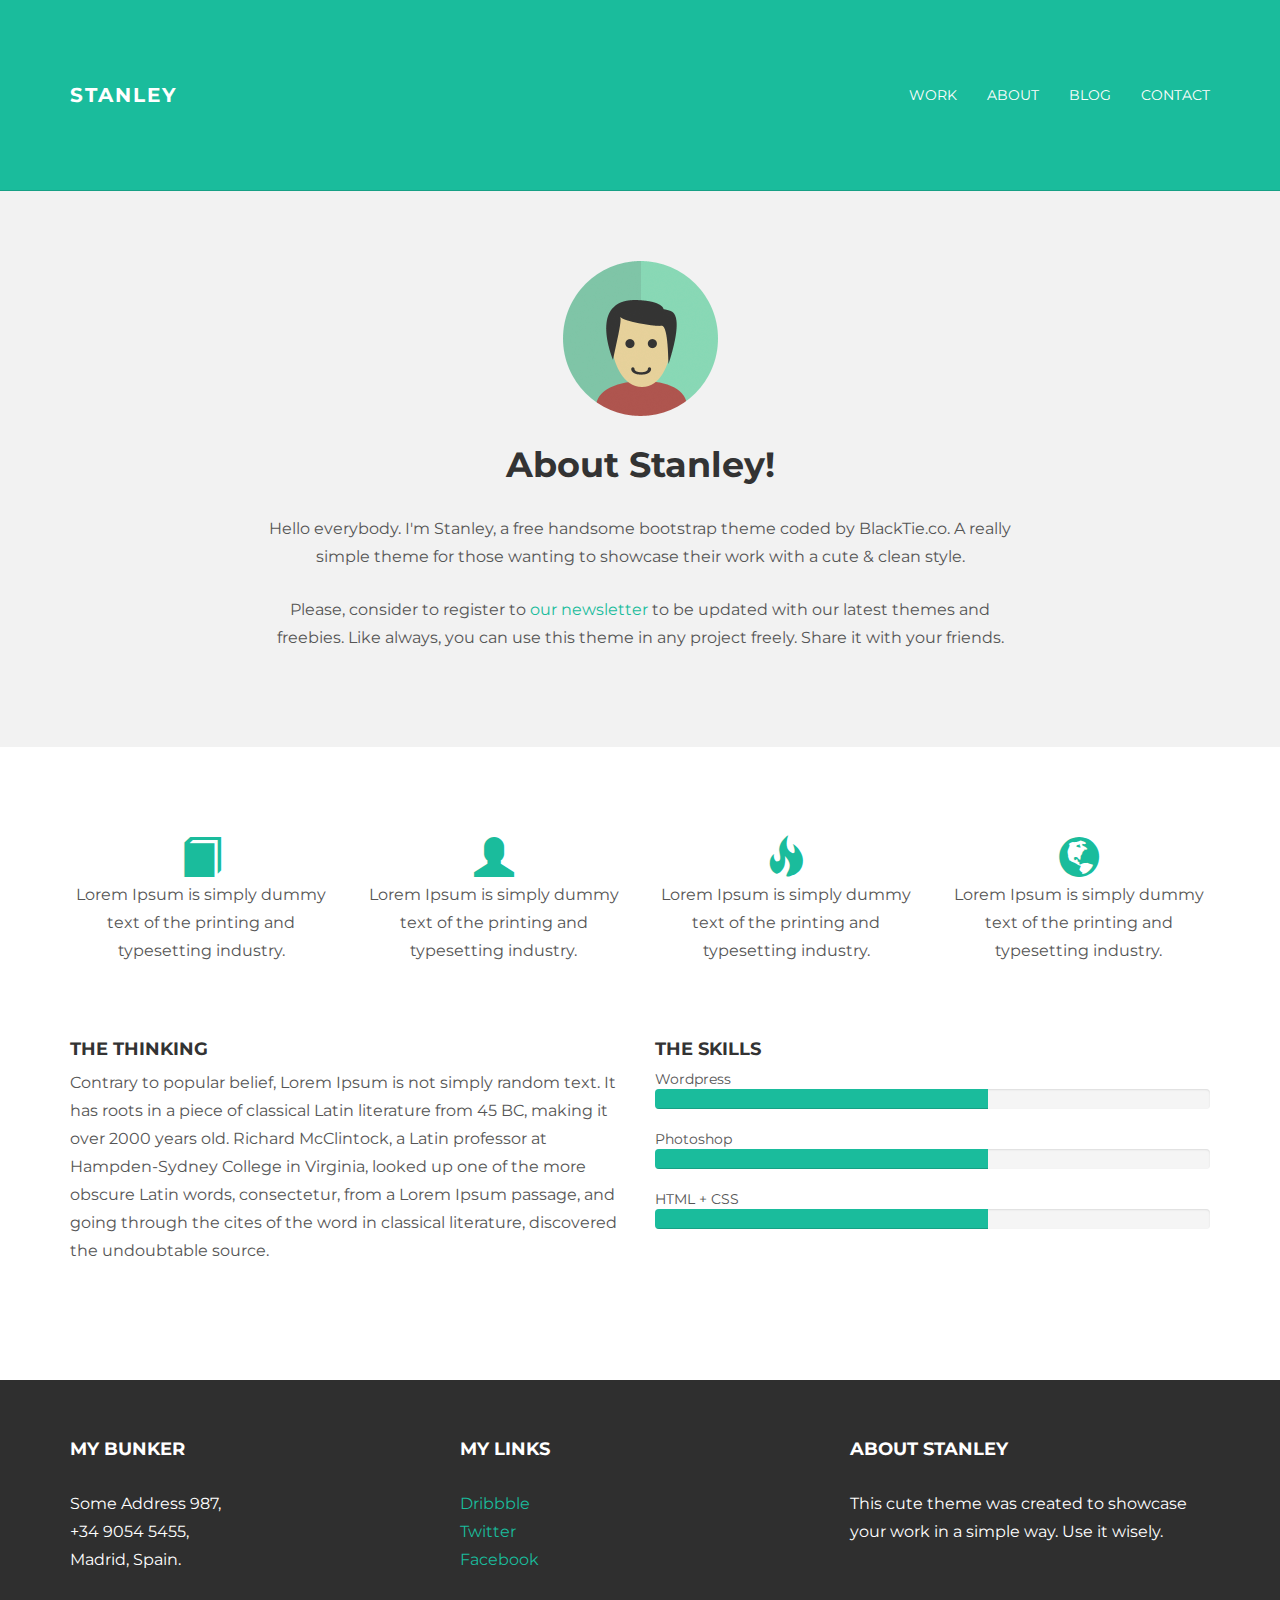
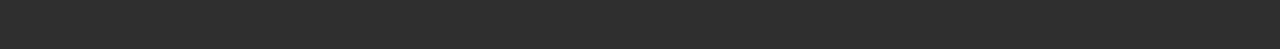
==== about.html @ f3349349 "Loading Template" ====
<!DOCTYPE html>
<html lang="en">
  <head>
    <meta charset="utf-8">
    <meta http-equiv="X-UA-Compatible" content="IE=edge">
    <meta name="viewport" content="width=device-width, initial-scale=1.0">
    <meta name="description" content="">
    <meta name="author" content="">
    <link rel="shortcut icon" href="../../docs-assets/ico/favicon.png">

    <title>STANLEY - Free Bootstrap Theme </title>

    <!-- Bootstrap core CSS -->
    <link href="assets/css/bootstrap.css" rel="stylesheet">


    <!-- Custom styles for this template -->
    <link href="assets/css/main.css" rel="stylesheet">

    <script src="https://code.jquery.com/jquery-1.10.2.min.js"></script>

    <!-- HTML5 shim and Respond.js IE8 support of HTML5 elements and media queries -->
    <!--[if lt IE 9]>
      <script src="https://oss.maxcdn.com/libs/html5shiv/3.7.0/html5shiv.js"></script>
      <script src="https://oss.maxcdn.com/libs/respond.js/1.3.0/respond.min.js"></script>
    <![endif]-->
  </head>

  <body>

    <!-- Static navbar -->
    <div class="navbar navbar-inverse navbar-static-top">
      <div class="container">
        <div class="navbar-header">
          <button type="button" class="navbar-toggle" data-toggle="collapse" data-target=".navbar-collapse">
            <span class="icon-bar"></span>
            <span class="icon-bar"></span>
            <span class="icon-bar"></span>
          </button>
          <a class="navbar-brand" href="index.html">STANLEY</a>
        </div>
        <div class="navbar-collapse collapse">
          <ul class="nav navbar-nav navbar-right">
            <li><a href="work.html">Work</a></li>
            <li><a href="about.html">About</a></li>
            <li><a href="blog.html">Blog</a></li>
            <li><a href="contact.html">Contact</a></li>
          </ul>
        </div><!--/.nav-collapse -->
      </div>
    </div>

	<!-- +++++ Welcome Section +++++ -->
	<div id="ww">
	    <div class="container">
			<div class="row">
				<div class="col-lg-8 col-lg-offset-2 centered">
					<img src="assets/img/user.png" alt="Stanley">
					<h1>About Stanley!</h1>
					<p>Hello everybody. I'm Stanley, a free handsome bootstrap theme coded by BlackTie.co. A really simple theme for those wanting to showcase their work with a cute & clean style.</p>
					<p>Please, consider to register to <a href="http://eepurl.com/IcgkX">our newsletter</a> to be updated with our latest themes and freebies. Like always, you can use this theme in any project freely. Share it with your friends.</p>
				
				</div><!-- /col-lg-8 -->
			</div><!-- /row -->
	    </div> <!-- /container -->
	</div><!-- /ww -->
	
	
	<!-- +++++ Information Section +++++ -->
	
	<div class="container pt">
		<div class="row mt centered">	
			<div class="col-lg-3">
				<span class="glyphicon glyphicon-book"></span>
				<p>Lorem Ipsum is simply dummy text of the printing and typesetting industry.</p>
			</div>
			
			<div class="col-lg-3">
				<span class="glyphicon glyphicon-user"></span>
				<p>Lorem Ipsum is simply dummy text of the printing and typesetting industry.</p>
			</div>

			<div class="col-lg-3">
				<span class="glyphicon glyphicon-fire"></span>
				<p>Lorem Ipsum is simply dummy text of the printing and typesetting industry.</p>
			</div>

			<div class="col-lg-3">
				<span class="glyphicon glyphicon-globe"></span>
				<p>Lorem Ipsum is simply dummy text of the printing and typesetting industry.</p>
			</div>
		</div><!-- /row -->
		
		<div class="row mt">
			<div class="col-lg-6">
				<h4>THE THINKING</h4>
				<p>Contrary to popular belief, Lorem Ipsum is not simply random text. It has roots in a piece of classical Latin literature from 45 BC, making it over 2000 years old. Richard McClintock, a Latin professor at Hampden-Sydney College in Virginia, looked up one of the more obscure Latin words, consectetur, from a Lorem Ipsum passage, and going through the cites of the word in classical literature, discovered the undoubtable source.</p>
			</div><!-- /colg-lg-6 -->
			
			<div class="col-lg-6">
				<h4>THE SKILLS</h4>
				Wordpress
				<div class="progress">
					<div class="progress-bar progress-bar-theme" role="progressbar" aria-valuenow="60" aria-valuemin="0" aria-valuemax="100" style="width: 60%;">
						<span class="sr-only">60% Complete</span>
					</div>
				</div>

				Photoshop
				<div class="progress">
					<div class="progress-bar progress-bar-theme" role="progressbar" aria-valuenow="80" aria-valuemin="0" aria-valuemax="100" style="width: 60%;">
						<span class="sr-only">80% Complete</span>
					</div>
				</div>
				
				HTML + CSS
				<div class="progress">
					<div class="progress-bar progress-bar-theme" role="progressbar" aria-valuenow="95" aria-valuemin="0" aria-valuemax="100" style="width: 60%;">
						<span class="sr-only">95% Complete</span>
					</div>
				</div>

			</div><!-- /col-lg-6 -->
		</div><!-- /row -->
	</div><!-- /container -->
	
	
	<!-- +++++ Footer Section +++++ -->
	
	<div id="footer">
		<div class="container">
			<div class="row">
				<div class="col-lg-4">
					<h4>My Bunker</h4>
					<p>
						Some Address 987,<br/>
						+34 9054 5455, <br/>
						Madrid, Spain.
					</p>
				</div><!-- /col-lg-4 -->
				
				<div class="col-lg-4">
					<h4>My Links</h4>
					<p>
						<a href="#">Dribbble</a><br/>
						<a href="#">Twitter</a><br/>
						<a href="#">Facebook</a>
					</p>
				</div><!-- /col-lg-4 -->
				
				<div class="col-lg-4">
					<h4>About Stanley</h4>
					<p>This cute theme was created to showcase your work in a simple way. Use it wisely.</p>
				</div><!-- /col-lg-4 -->
			
			</div>
		
		</div>
	</div>
	

    <!-- Bootstrap core JavaScript
    ================================================== -->
    <!-- Placed at the end of the document so the pages load faster -->
    <script src="assets/js/bootstrap.min.js"></script>
  </body>
</html>
---- assets/css/main.css ----
/*
 * Author: Carlos Alvarez
 * URL: http://alvarez.is
 *
 * Project Name: STANLEY - Free Bootstrap 3 Theme
 * Version: 1.0
 * URL: http://blacktie.co
 */

@import url(http://fonts.googleapis.com/css?family=Montserrat:400,700);

body {
  	background-color: #ffffff;
  	font-family: 'Montserrat', sans-serif;
    font-weight: 400;
    font-size: 14px;
    color: #555;

    -webkit-font-smoothing: antialiased;
    -webkit-overflow-scrolling: touch;
}

/* Titles */
h1, h2, h3, h4, h5, h6 {
	font-family: 'Montserrat', sans-serif;
    font-weight: 700;
    color: #333;
}

h1 {
	font-size: 35px;
	margin-top: 30px;
	margin-bottom: 30px;
}



/* Paragraph & Typographic */
p {
    line-height: 28px;
    margin-bottom: 25px;
    font-size: 16px;
}

.centered {
    text-align: center;
}

/* Links */
a {
    color: #1abc9c;
    word-wrap: break-word;

    -webkit-transition: color 0.1s ease-in, background 0.1s ease-in;
    -moz-transition: color 0.1s ease-in, background 0.1s ease-in;
    -ms-transition: color 0.1s ease-in, background 0.1s ease-in;
    -o-transition: color 0.1s ease-in, background 0.1s ease-in;
    transition: color 0.1s ease-in, background 0.1s ease-in;
}

a:hover,
a:focus {
    color: #7b7b7b;
    text-decoration: none;
    outline: 0;
}

a:before,
a:after {
    -webkit-transition: color 0.1s ease-in, background 0.1s ease-in;
    -moz-transition: color 0.1s ease-in, background 0.1s ease-in;
    -ms-transition: color 0.1s ease-in, background 0.1s ease-in;
    -o-transition: color 0.1s ease-in, background 0.1s ease-in;
    transition: color 0.1s ease-in, background 0.1s ease-in;
}

 hr {
    display: block;
    height: 1px;
    border: 0;
    border-top: 1px solid #ccc;
    margin: 1em 0;
    padding: 0;
}


.navbar {
	text-transform: uppercase;
	margin-bottom: 0px;
}

.navbar-inverse {
	padding-bottom: 70px;
	padding-top: 70px;
}

.navbar-inverse {
	background-color: #1abc9c;
	border-color: #16a085;
}

.navbar-inverse .navbar-nav > li > a {
	color: white;
}

.navbar-inverse .navbar-nav > li > a:hover {
	color: #222222;
}

.navbar-brand {
	font-weight: 700;
	font-size: 20px;
	letter-spacing: 2px;
}

.navbar-inverse .navbar-brand {
	color: white;
}

.navbar-inverse .navbar-toggle {
	border-color: transparent;
}

.progress-bar-theme {
  background-color: #1abc9c;
}


/* Helpers */

.mt {
	margin-top: 40px;
	margin-bottom: 40px;
}

.pt {
	padding-top: 50px;
	padding-bottom: 50px;
}


/* +++++ WRAP SECTIONS +++++ */

#ww {
	padding-top: 70px;
	padding-bottom: 70px;
	background-color: #f2f2f2;
}


#footer {
	background-color: #2f2f2f;
	padding-top: 50px;
	padding-bottom: 50px; 
}

#footer p {
	color: white;
}

#footer h4 {
	color: white;
	text-transform: uppercase;
	padding-bottom: 20px;
}


/* +++++ Color Wraps / Blog Page +++++ */

#grey {
	padding-top: 60px;
	padding-bottom: 60px;
	background-color: #f2f2f2;
}

#white {
	padding-top: 60px;
	padding-bottom: 60px;
	background-color: #ffffff;
}



/* Blog Date*/
bd {
	font-size: 12px;
	text-transform: uppercase;
	color: #d2d2d2;
	font-weight: 700;
}

/* Blog Author*/
ba {
	font-size: 12px;
	text-transform: uppercase;
}

/* Blog Quote */
.bq {
	font-size: 22px;
	padding-top: 30px;
}

/* Blog Tags */
bt {
	font-size: 12px;
}

/* ================== PORTFOLIO IMAGES HOVER EFFECT ================== */
/* Effects also are controled by hover.zoom.js */
.zoom { 
    display:block; 
    position:relative; 
    overflow:hidden; 
    background:transparent url(../img/loader.gif) no-repeat center;
}


    .zoomOverlay {
        position:absolute;
        top:0; left:0;
        bottom:0; right:0;
        display:none;
        background-image:url(../img/zoom.png);
        background-repeat:no-repeat;
        background-position:center;
    }

.zoom2 {
	opacity: 1;
}

.zoom2:hover {
	opacity: 0.5;
}

/* glyphicon Configuration */

.glyphicon {
	font-size: 40px;
	color: #1abc9c;
}
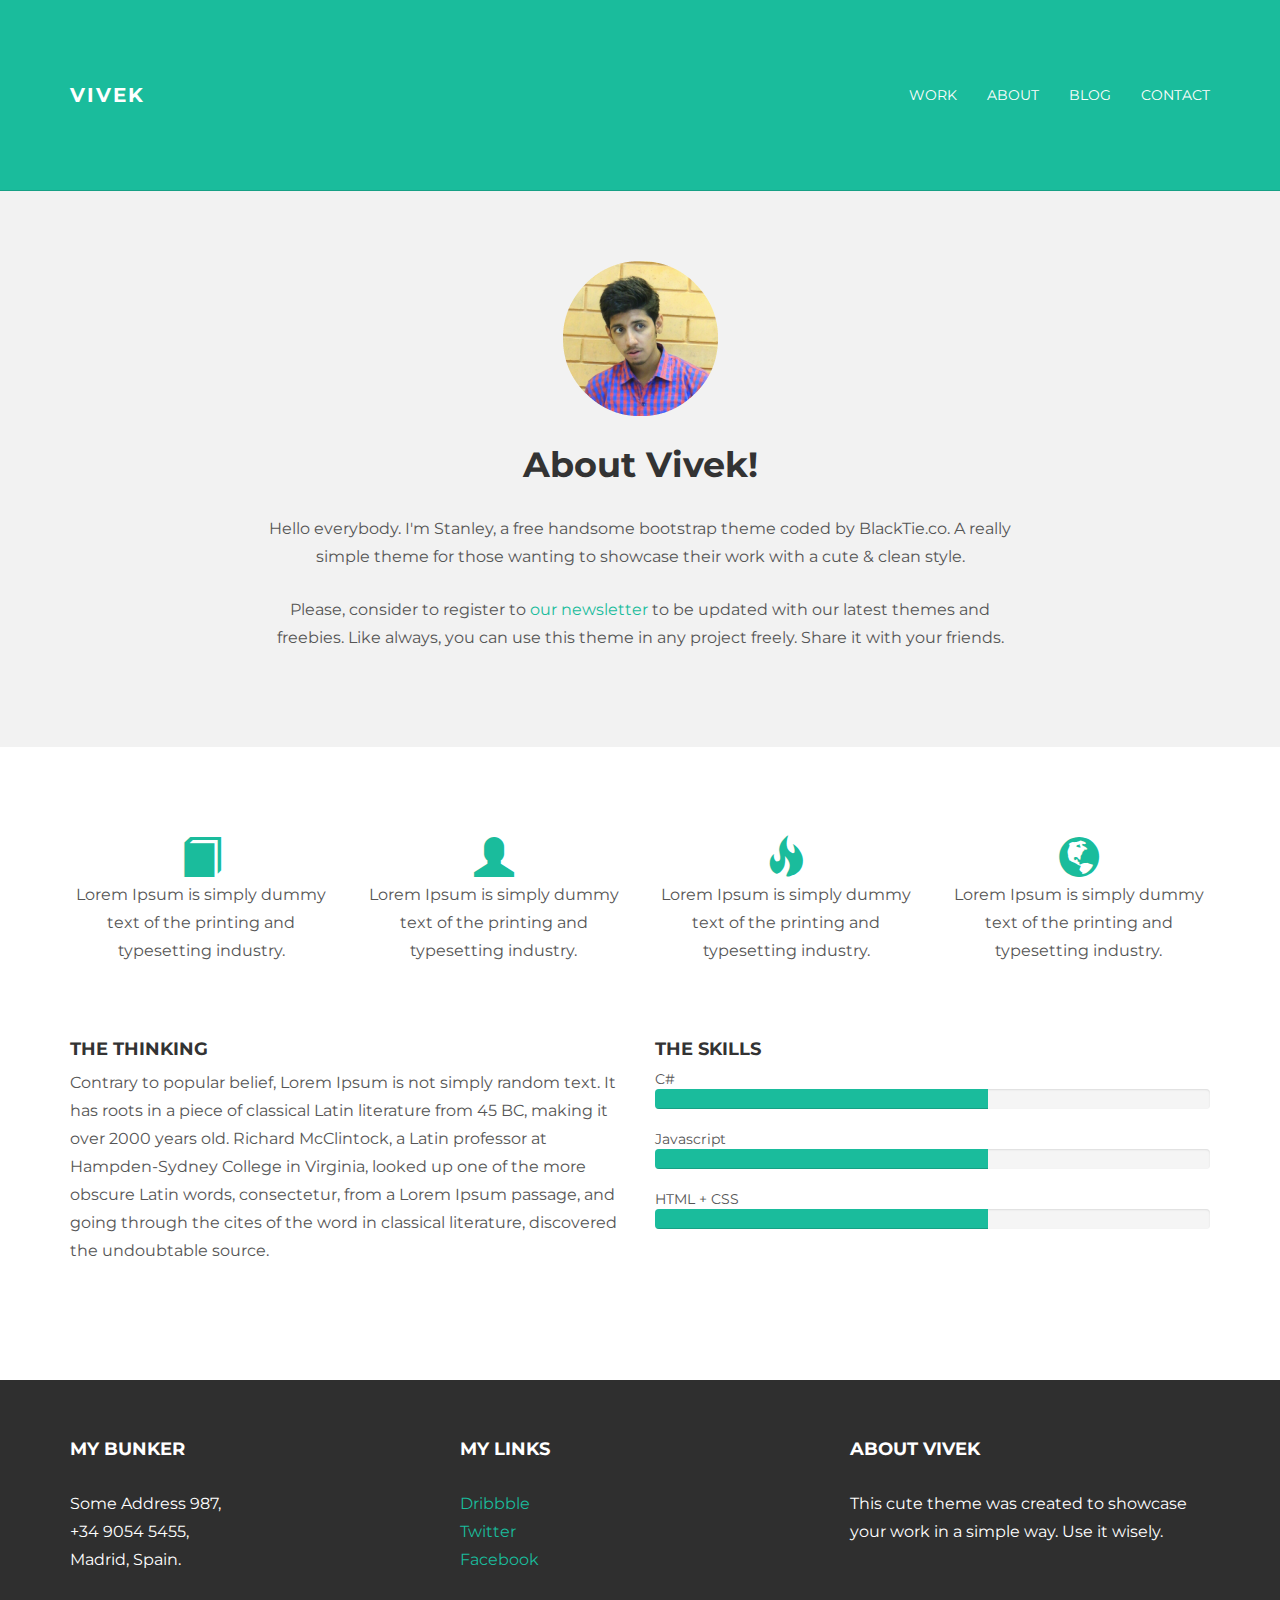
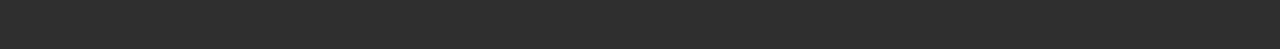
==== commit 6adf2417: "Small Changes" ====
--- a/about.html
+++ b/about.html
@@ -1,4 +1,4 @@
-<!DOCTYPE html>
+﻿<!DOCTYPE html>
 <html lang="en">
   <head>
     <meta charset="utf-8">
@@ -8,7 +8,7 @@
     <meta name="author" content="">
     <link rel="shortcut icon" href="../../docs-assets/ico/favicon.png">
 
-    <title>STANLEY - Free Bootstrap Theme </title>
+    <title>Vivek Pawar</title>
 
     <!-- Bootstrap core CSS -->
     <link href="assets/css/bootstrap.css" rel="stylesheet">
@@ -37,7 +37,7 @@
             <span class="icon-bar"></span>
             <span class="icon-bar"></span>
           </button>
-          <a class="navbar-brand" href="index.html">STANLEY</a>
+          <a class="navbar-brand" href="index.html">Vivek</a>
         </div>
         <div class="navbar-collapse collapse">
           <ul class="nav navbar-nav navbar-right">
@@ -56,7 +56,7 @@
 			<div class="row">
 				<div class="col-lg-8 col-lg-offset-2 centered">
 					<img src="assets/img/user.png" alt="Stanley">
-					<h1>About Stanley!</h1>
+					<h1>About Vivek!</h1>
 					<p>Hello everybody. I'm Stanley, a free handsome bootstrap theme coded by BlackTie.co. A really simple theme for those wanting to showcase their work with a cute & clean style.</p>
 					<p>Please, consider to register to <a href="http://eepurl.com/IcgkX">our newsletter</a> to be updated with our latest themes and freebies. Like always, you can use this theme in any project freely. Share it with your friends.</p>
 				
@@ -99,24 +99,24 @@
 			
 			<div class="col-lg-6">
 				<h4>THE SKILLS</h4>
-				Wordpress
+				C#
 				<div class="progress">
 					<div class="progress-bar progress-bar-theme" role="progressbar" aria-valuenow="60" aria-valuemin="0" aria-valuemax="100" style="width: 60%;">
-						<span class="sr-only">60% Complete</span>
+						<span class="sr-only">80% Complete</span>
 					</div>
 				</div>
 
-				Photoshop
+				Javascript
 				<div class="progress">
 					<div class="progress-bar progress-bar-theme" role="progressbar" aria-valuenow="80" aria-valuemin="0" aria-valuemax="100" style="width: 60%;">
-						<span class="sr-only">80% Complete</span>
+						<span class="sr-only">70% Complete</span>
 					</div>
 				</div>
 				
 				HTML + CSS
 				<div class="progress">
 					<div class="progress-bar progress-bar-theme" role="progressbar" aria-valuenow="95" aria-valuemin="0" aria-valuemax="100" style="width: 60%;">
-						<span class="sr-only">95% Complete</span>
+						<span class="sr-only">85% Complete</span>
 					</div>
 				</div>
 
@@ -149,7 +149,7 @@
 				</div><!-- /col-lg-4 -->
 				
 				<div class="col-lg-4">
-					<h4>About Stanley</h4>
+					<h4>About Vivek</h4>
 					<p>This cute theme was created to showcase your work in a simple way. Use it wisely.</p>
 				</div><!-- /col-lg-4 -->
 			
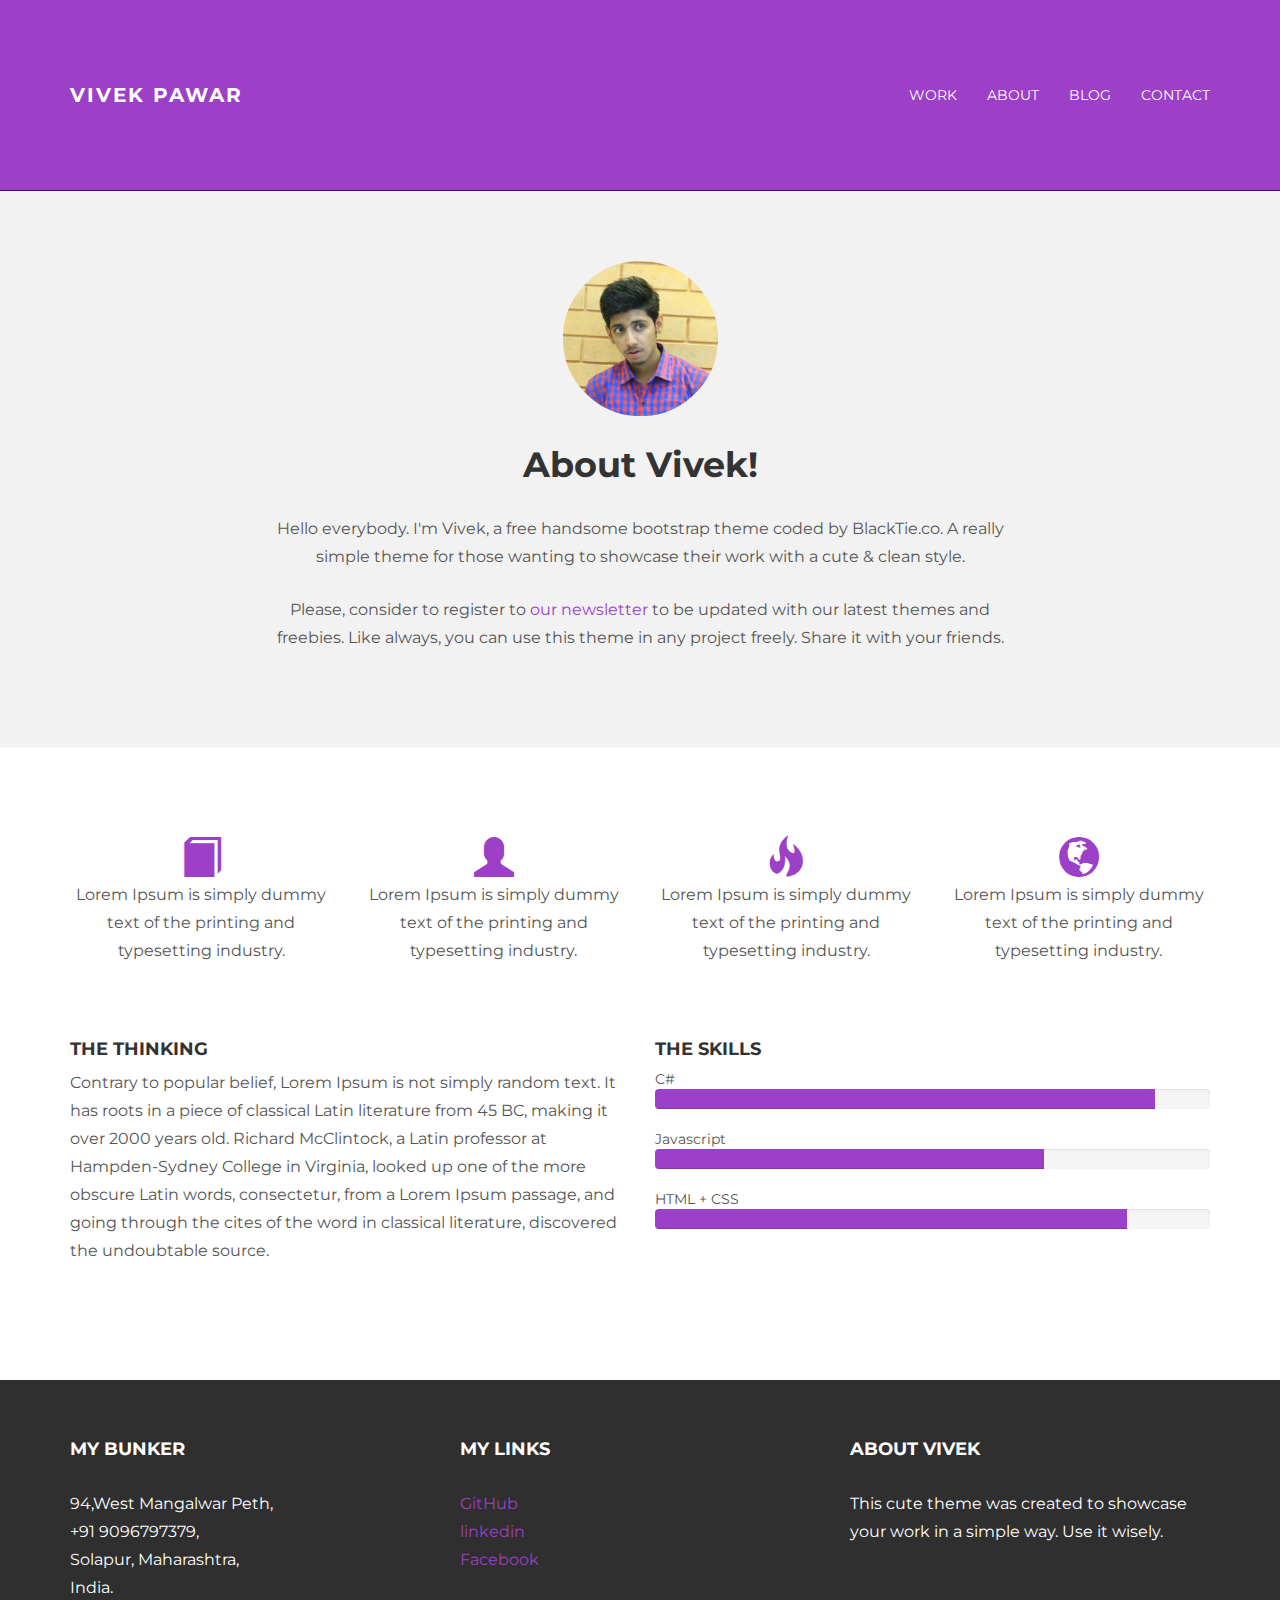
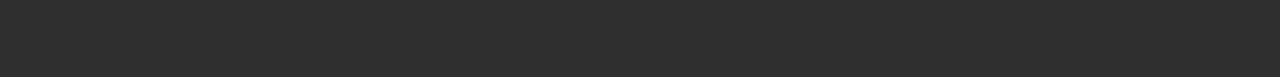
==== commit 64bb61e6: "updated names n all" ====
--- a/about.html
+++ b/about.html
@@ -37,7 +37,7 @@
             <span class="icon-bar"></span>
             <span class="icon-bar"></span>
           </button>
-          <a class="navbar-brand" href="index.html">Vivek</a>
+          <a class="navbar-brand" href="index.html">Vivek Pawar</a>
         </div>
         <div class="navbar-collapse collapse">
           <ul class="nav navbar-nav navbar-right">
@@ -55,9 +55,9 @@
 	    <div class="container">
 			<div class="row">
 				<div class="col-lg-8 col-lg-offset-2 centered">
-					<img src="assets/img/user.png" alt="Stanley">
+					<img src="assets/img/user.png" alt="Vivek">
 					<h1>About Vivek!</h1>
-					<p>Hello everybody. I'm Stanley, a free handsome bootstrap theme coded by BlackTie.co. A really simple theme for those wanting to showcase their work with a cute & clean style.</p>
+					<p>Hello everybody. I'm Vivek, a free handsome bootstrap theme coded by BlackTie.co. A really simple theme for those wanting to showcase their work with a cute & clean style.</p>
 					<p>Please, consider to register to <a href="http://eepurl.com/IcgkX">our newsletter</a> to be updated with our latest themes and freebies. Like always, you can use this theme in any project freely. Share it with your friends.</p>
 				
 				</div><!-- /col-lg-8 -->
@@ -101,21 +101,21 @@
 				<h4>THE SKILLS</h4>
 				C#
 				<div class="progress">
-					<div class="progress-bar progress-bar-theme" role="progressbar" aria-valuenow="60" aria-valuemin="0" aria-valuemax="100" style="width: 60%;">
-						<span class="sr-only">80% Complete</span>
+					<div class="progress-bar progress-bar-theme" role="progressbar" aria-valuenow="80" aria-valuemin="0" aria-valuemax="100" style="width: 90%;">
+						<span class="sr-only">90% Complete</span>
 					</div>
 				</div>
 
 				Javascript
 				<div class="progress">
-					<div class="progress-bar progress-bar-theme" role="progressbar" aria-valuenow="80" aria-valuemin="0" aria-valuemax="100" style="width: 60%;">
+					<div class="progress-bar progress-bar-theme" role="progressbar" aria-valuenow="70" aria-valuemin="0" aria-valuemax="100" style="width: 70%;">
 						<span class="sr-only">70% Complete</span>
 					</div>
 				</div>
 				
 				HTML + CSS
 				<div class="progress">
-					<div class="progress-bar progress-bar-theme" role="progressbar" aria-valuenow="95" aria-valuemin="0" aria-valuemax="100" style="width: 60%;">
+					<div class="progress-bar progress-bar-theme" role="progressbar" aria-valuenow="85" aria-valuemin="0" aria-valuemax="100" style="width: 85%;">
 						<span class="sr-only">85% Complete</span>
 					</div>
 				</div>
@@ -133,18 +133,19 @@
 				<div class="col-lg-4">
 					<h4>My Bunker</h4>
 					<p>
-						Some Address 987,<br/>
-						+34 9054 5455, <br/>
-						Madrid, Spain.
+						94,West Mangalwar Peth,<br/>
+						+91 9096797379, <br/>
+						Solapur, Maharashtra,<br />
+                        India.
 					</p>
 				</div><!-- /col-lg-4 -->
 				
 				<div class="col-lg-4">
 					<h4>My Links</h4>
 					<p>
-						<a href="#">Dribbble</a><br/>
-						<a href="#">Twitter</a><br/>
-						<a href="#">Facebook</a>
+                        <a target="_blank" href="https://github.com/iamvivekpawar">GitHub</a><br/>
+                        <a target="_blank" href="http://in.linkedin.com/in/iamvivek">linkedin</a><br/>
+                        <a target="_blank" href="https://www.facebook.com/pawarvk">Facebook</a>
 					</p>
 				</div><!-- /col-lg-4 -->
 				
--- a/assets/css/main.css
+++ b/assets/css/main.css
@@ -2,7 +2,7 @@
  * Author: Carlos Alvarez
  * URL: http://alvarez.is
  *
- * Project Name: STANLEY - Free Bootstrap 3 Theme
+ * Project Name: Vivek - Free Bootstrap 3 Theme
  * Version: 1.0
  * URL: http://blacktie.co
  */
@@ -48,7 +48,7 @@
 
 /* Links */
 a {
-    color: #1abc9c;
+    color: #9c40c7;
     word-wrap: break-word;
 
     -webkit-transition: color 0.1s ease-in, background 0.1s ease-in;
@@ -95,8 +95,8 @@
 }
 
 .navbar-inverse {
-	background-color: #1abc9c;
-	border-color: #16a085;
+	background-color: #9c40c7;
+	border-color: #520178;
 }
 
 .navbar-inverse .navbar-nav > li > a {
@@ -122,7 +122,7 @@
 }
 
 .progress-bar-theme {
-  background-color: #1abc9c;
+  background-color: #9c40c7;
 }
 
 
@@ -238,5 +238,5 @@
 
 .glyphicon {
 	font-size: 40px;
-	color: #1abc9c;
+	color: #9c40c7;
 }